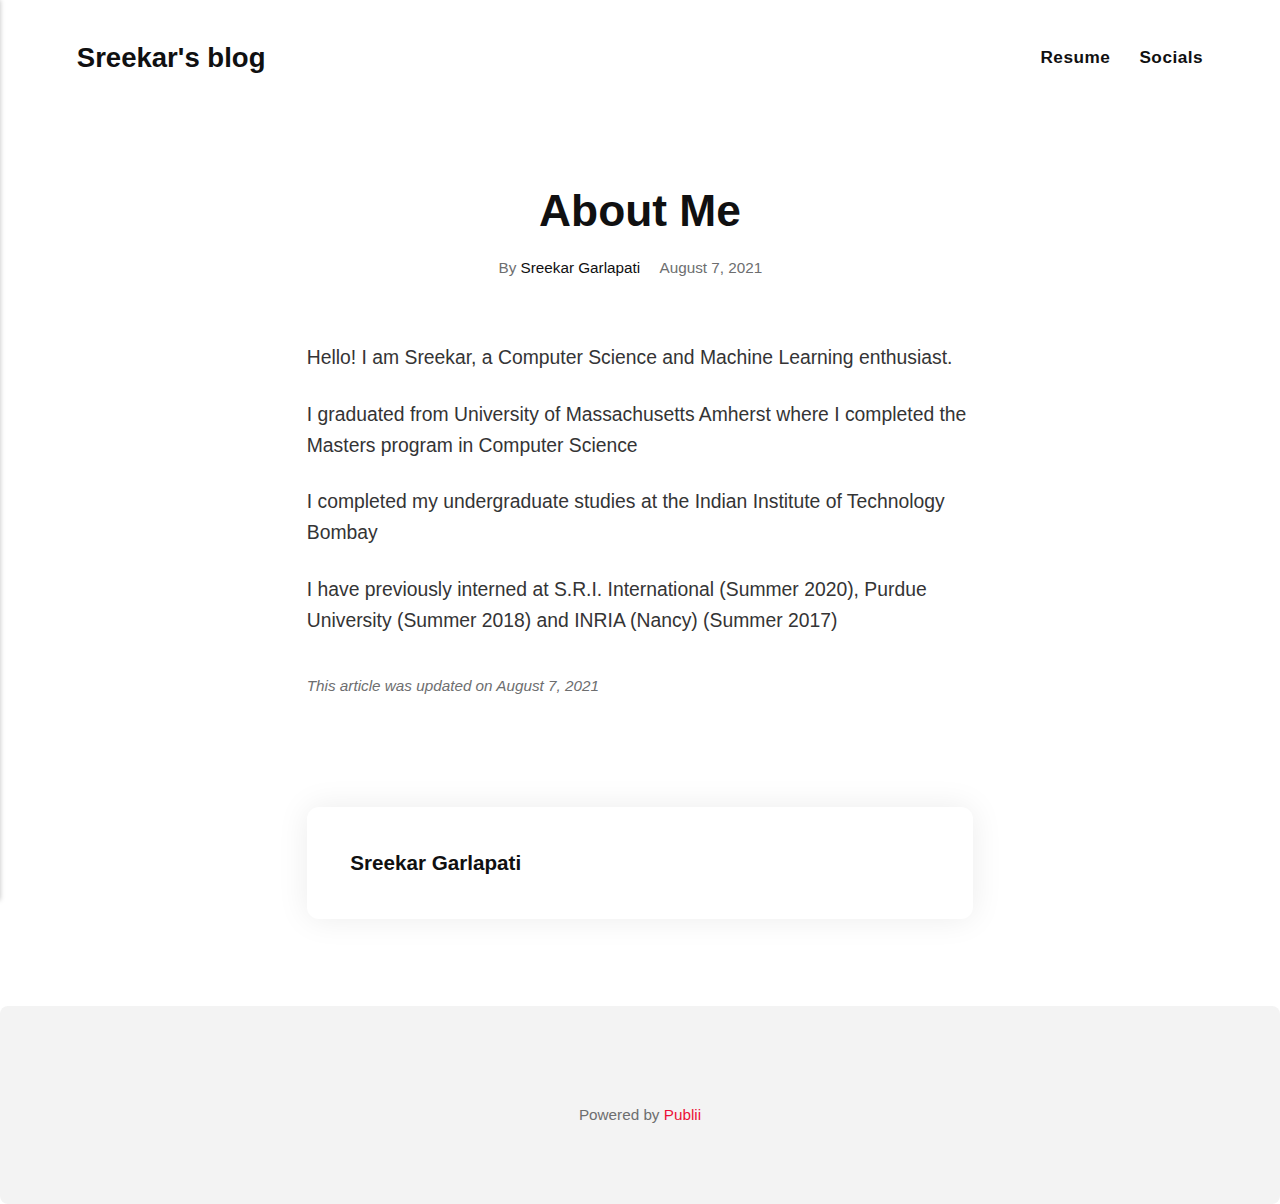
==== about-me.html @ f5da5109 "Updated from Publii" ====
<!DOCTYPE html><html lang="en"><head><meta charset="utf-8"><meta http-equiv="X-UA-Compatible" content="IE=edge"><meta name="viewport" content="width=device-width,initial-scale=1"><title>About Me - Sreekar&#x27;s blog</title><meta name="description" content=" Hello! I am Sreekar, a Computer Science and Machine Learning enthusiast. I graduated from University of Massachusetts Amherst where&hellip;"><meta name="generator" content="Publii Open-Source CMS for Static Site"><link rel="canonical" href="https://gitting-it-right.github.io/about-me.html"><link rel="alternate" type="application/atom+xml" href="https://gitting-it-right.github.io/feed.xml"><link rel="alternate" type="application/json" href="https://gitting-it-right.github.io/feed.json"><meta property="og:title" content="About Me"><meta property="og:site_name" content="Sreekar's blog"><meta property="og:description" content=" Hello! I am Sreekar, a Computer Science and Machine Learning enthusiast. I graduated from University of Massachusetts Amherst where&hellip;"><meta property="og:url" content="https://gitting-it-right.github.io/about-me.html"><meta property="og:type" content="article"><style>:root{--body-font:-apple-system,BlinkMacSystemFont,"Segoe UI",Roboto,Oxygen,Ubuntu,Cantarell,"Fira Sans","Droid Sans","Helvetica Neue",Arial,sans-serif,"Apple Color Emoji","Segoe UI Emoji","Segoe UI Symbol";--heading-font:var(--body-font);--logo-font:var(--body-font);--menu-font:var(--body-font)}</style><link rel="stylesheet" href="https://gitting-it-right.github.io/assets/css/style.css?v=923737db015e684d44bc12e0259325d4"><script type="application/ld+json">{"@context":"http://schema.org","@type":"Article","mainEntityOfPage":{"@type":"WebPage","@id":"https://gitting-it-right.github.io/about-me.html"},"headline":"About Me","datePublished":"2021-08-07T09:47","dateModified":"2021-08-07T15:20","description":" Hello! I am Sreekar, a Computer Science and Machine Learning enthusiast. I graduated from University of Massachusetts Amherst where&hellip;","author":{"@type":"Person","name":"Sreekar Garlapati"},"publisher":{"@type":"Organization","name":"Sreekar Garlapati"}}</script></head><body><header class="header" id="js-header"><a href="https://gitting-it-right.github.io/" class="logo">Sreekar&#x27;s blog</a><nav class="navbar js-navbar"><button class="navbar__toggle js-toggle" aria-label="Menu"><span class="navbar__toggle-box"><span class="navbar__toggle-inner">Menu</span></span></button><ul class="navbar__menu"><li class="has-submenu"><span class="is-separator" title="Resume" aria-haspopup="true">Resume</span><ul class="navbar__submenu level-2" aria-hidden="true"><li><a href="https://tinyurl.com/sree-resume" title="GDrive" target="_blank">PDF</a></li><li><a href="https://tinyurl.com/sreekar-resume-2page" target="_blank">CV (long)</a></li></ul></li><li class="has-submenu"><span class="is-separator" aria-haspopup="true">Socials</span><ul class="navbar__submenu level-2" aria-hidden="true"><li><a href="https://www.linkedin.com/in/sreekar-garlapati/" target="_blank">LinkedIn</a></li><li><a href="https://github.com/gitting-it-right/" target="_blank">GitHub</a></li><li><a href="https://twitter.com/SreekarJi" target="_blank">Twitter</a></li></ul></li></ul></nav></header><main><div class="wrapper"><article class="post"><header class="post__header"><h1 class="post__title">About Me</h1><div class="post__meta"><div class="post__author">By <a href="https://gitting-it-right.github.io/authors/sreekar-garlapati/" class="invert" rel="author" title="Sreekar Garlapati">Sreekar Garlapati</a></div><time datetime="2021-08-07T09:47">August 7, 2021</time></div></header><div class="post__inner"><div class="post__entry"><p>Hello! I am Sreekar, a Computer Science and Machine Learning enthusiast.</p><p>I graduated from University of Massachusetts Amherst where I completed the Masters program in Computer Science</p><p>I completed my undergraduate studies at the Indian Institute of Technology Bombay</p><p>I have previously interned at S.R.I. International (Summer 2020), Purdue University (Summer 2018) and INRIA (Nancy) (Summer 2017)</p></div><footer><p class="post__last-updated">This article was updated on August 7, 2021</p><div class="post__tags-share"><aside class="post__share"><a href="https://twitter.com/share?url=https%3A%2F%2Fgitting-it-right.github.io%2Fabout-me.html&amp;via=%40SreekarJi&amp;text=About%20Me" class="js-share twitter" aria-label="Share with Twitter" rel="nofollow noopener noreferrer"><svg><use xlink:href="https://gitting-it-right.github.io/assets/svg/svg-map.svg#twitter"/></svg></a></aside></div><div class="post__bio author"><div><h3 class="h6 author__name"><a href="https://gitting-it-right.github.io/authors/sreekar-garlapati/" class="invert" title="Sreekar Garlapati">Sreekar Garlapati</a></h3></div></div></footer></div></article></div></main><footer class="footer"><div class="footer__copyright">Powered by <a href="https://getpublii.com" target="_blank" rel="nofollow noopener">Publii</a></div></footer><script>window.publiiThemeMenuConfig = {    
      mobileMenuMode: 'sidebar',
      animationSpeed: 300,
      submenuWidth: 'auto',
      doubleClickTime: 500,
      mobileMenuExpandableSubmenus: true, 
      relatedContainerForOverlayMenuSelector: '.navbar',
   };</script><script defer="defer" src="https://gitting-it-right.github.io/assets/js/scripts.min.js?v=8b3e67b51e8c7a7d51b33f4a94ae4287"></script><script>var images = document.querySelectorAll('img[loading]');

      for (var i = 0; i < images.length; i++) {
         if (images[i].complete) {
               images[i].classList.add('is-loaded');
         } else {
               images[i].addEventListener('load', function () {
                  this.classList.add('is-loaded');
               }, false);
         }
      }</script></body></html>
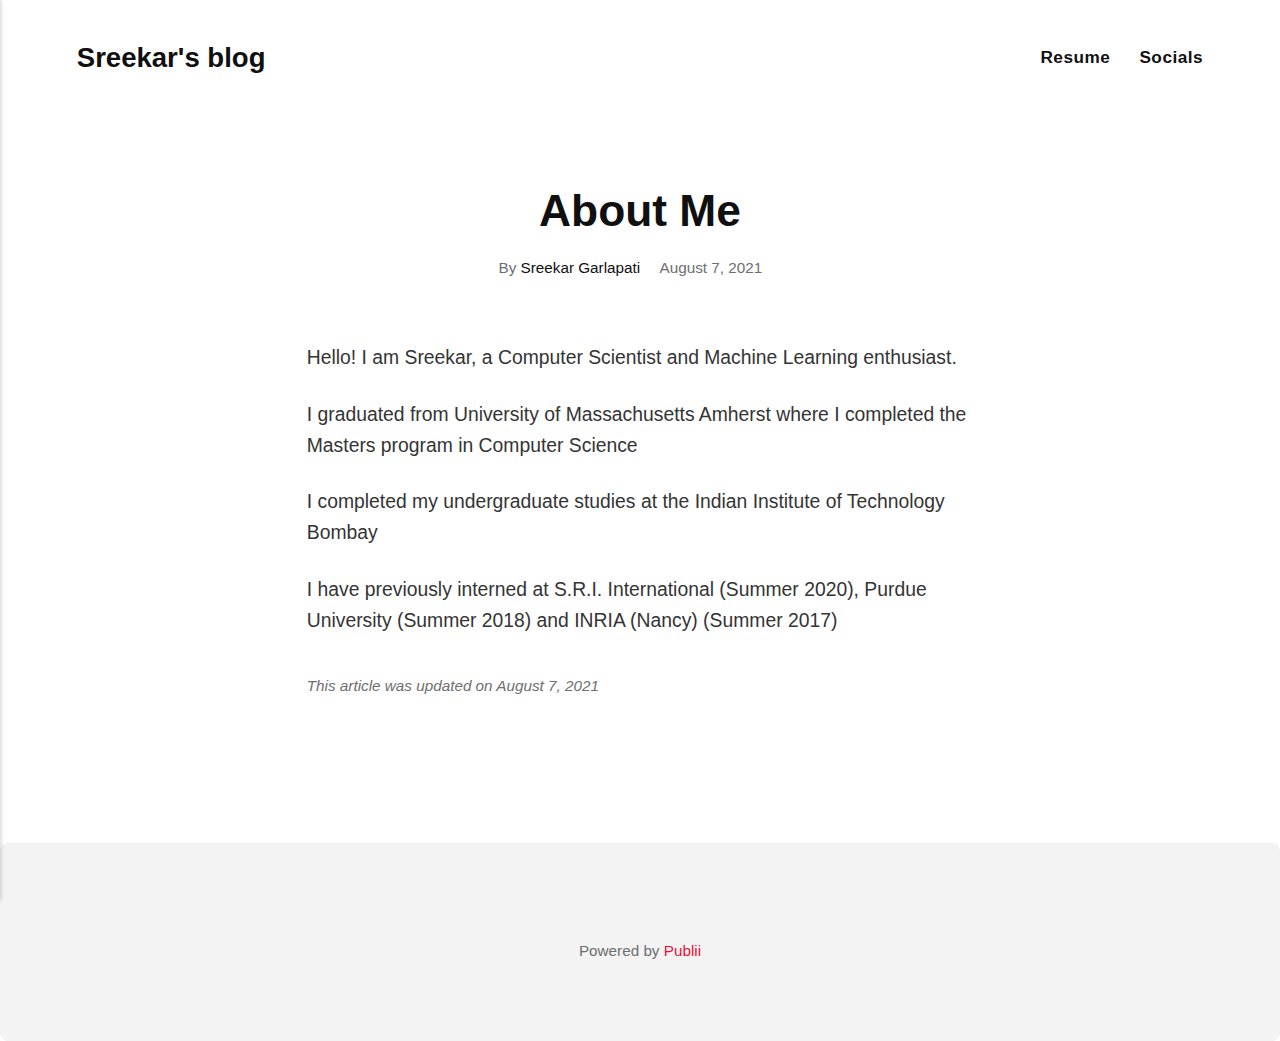
==== commit df31342c: "Updated from Publii" ====
--- a/about-me.html
+++ b/about-me.html
@@ -1,4 +1,4 @@
-<!DOCTYPE html><html lang="en"><head><meta charset="utf-8"><meta http-equiv="X-UA-Compatible" content="IE=edge"><meta name="viewport" content="width=device-width,initial-scale=1"><title>About Me - Sreekar&#x27;s blog</title><meta name="description" content=" Hello! I am Sreekar, a Computer Science and Machine Learning enthusiast. I graduated from University of Massachusetts Amherst where&hellip;"><meta name="generator" content="Publii Open-Source CMS for Static Site"><link rel="canonical" href="https://gitting-it-right.github.io/about-me.html"><link rel="alternate" type="application/atom+xml" href="https://gitting-it-right.github.io/feed.xml"><link rel="alternate" type="application/json" href="https://gitting-it-right.github.io/feed.json"><meta property="og:title" content="About Me"><meta property="og:site_name" content="Sreekar's blog"><meta property="og:description" content=" Hello! I am Sreekar, a Computer Science and Machine Learning enthusiast. I graduated from University of Massachusetts Amherst where&hellip;"><meta property="og:url" content="https://gitting-it-right.github.io/about-me.html"><meta property="og:type" content="article"><style>:root{--body-font:-apple-system,BlinkMacSystemFont,"Segoe UI",Roboto,Oxygen,Ubuntu,Cantarell,"Fira Sans","Droid Sans","Helvetica Neue",Arial,sans-serif,"Apple Color Emoji","Segoe UI Emoji","Segoe UI Symbol";--heading-font:var(--body-font);--logo-font:var(--body-font);--menu-font:var(--body-font)}</style><link rel="stylesheet" href="https://gitting-it-right.github.io/assets/css/style.css?v=923737db015e684d44bc12e0259325d4"><script type="application/ld+json">{"@context":"http://schema.org","@type":"Article","mainEntityOfPage":{"@type":"WebPage","@id":"https://gitting-it-right.github.io/about-me.html"},"headline":"About Me","datePublished":"2021-08-07T09:47","dateModified":"2021-08-07T15:20","description":" Hello! I am Sreekar, a Computer Science and Machine Learning enthusiast. I graduated from University of Massachusetts Amherst where&hellip;","author":{"@type":"Person","name":"Sreekar Garlapati"},"publisher":{"@type":"Organization","name":"Sreekar Garlapati"}}</script></head><body><header class="header" id="js-header"><a href="https://gitting-it-right.github.io/" class="logo">Sreekar&#x27;s blog</a><nav class="navbar js-navbar"><button class="navbar__toggle js-toggle" aria-label="Menu"><span class="navbar__toggle-box"><span class="navbar__toggle-inner">Menu</span></span></button><ul class="navbar__menu"><li class="has-submenu"><span class="is-separator" title="Resume" aria-haspopup="true">Resume</span><ul class="navbar__submenu level-2" aria-hidden="true"><li><a href="https://tinyurl.com/sree-resume" title="GDrive" target="_blank">PDF</a></li><li><a href="https://tinyurl.com/sreekar-resume-2page" target="_blank">CV (long)</a></li></ul></li><li class="has-submenu"><span class="is-separator" aria-haspopup="true">Socials</span><ul class="navbar__submenu level-2" aria-hidden="true"><li><a href="https://www.linkedin.com/in/sreekar-garlapati/" target="_blank">LinkedIn</a></li><li><a href="https://github.com/gitting-it-right/" target="_blank">GitHub</a></li><li><a href="https://twitter.com/SreekarJi" target="_blank">Twitter</a></li></ul></li></ul></nav></header><main><div class="wrapper"><article class="post"><header class="post__header"><h1 class="post__title">About Me</h1><div class="post__meta"><div class="post__author">By <a href="https://gitting-it-right.github.io/authors/sreekar-garlapati/" class="invert" rel="author" title="Sreekar Garlapati">Sreekar Garlapati</a></div><time datetime="2021-08-07T09:47">August 7, 2021</time></div></header><div class="post__inner"><div class="post__entry"><p>Hello! I am Sreekar, a Computer Science and Machine Learning enthusiast.</p><p>I graduated from University of Massachusetts Amherst where I completed the Masters program in Computer Science</p><p>I completed my undergraduate studies at the Indian Institute of Technology Bombay</p><p>I have previously interned at S.R.I. International (Summer 2020), Purdue University (Summer 2018) and INRIA (Nancy) (Summer 2017)</p></div><footer><p class="post__last-updated">This article was updated on August 7, 2021</p><div class="post__tags-share"><aside class="post__share"><a href="https://twitter.com/share?url=https%3A%2F%2Fgitting-it-right.github.io%2Fabout-me.html&amp;via=%40SreekarJi&amp;text=About%20Me" class="js-share twitter" aria-label="Share with Twitter" rel="nofollow noopener noreferrer"><svg><use xlink:href="https://gitting-it-right.github.io/assets/svg/svg-map.svg#twitter"/></svg></a></aside></div><div class="post__bio author"><div><h3 class="h6 author__name"><a href="https://gitting-it-right.github.io/authors/sreekar-garlapati/" class="invert" title="Sreekar Garlapati">Sreekar Garlapati</a></h3></div></div></footer></div></article></div></main><footer class="footer"><div class="footer__copyright">Powered by <a href="https://getpublii.com" target="_blank" rel="nofollow noopener">Publii</a></div></footer><script>window.publiiThemeMenuConfig = {    
+<!DOCTYPE html><html lang="en"><head><meta charset="utf-8"><meta http-equiv="X-UA-Compatible" content="IE=edge"><meta name="viewport" content="width=device-width,initial-scale=1"><title>About Me - Sreekar&#x27;s blog</title><meta name="description" content=" Hello! I am Sreekar, a Computer Scientist and Machine Learning enthusiast. I graduated from University of Massachusetts Amherst where&hellip;"><meta name="generator" content="Publii Open-Source CMS for Static Site"><link rel="canonical" href="https://gitting-it-right.github.io/about-me.html"><link rel="alternate" type="application/atom+xml" href="https://gitting-it-right.github.io/feed.xml"><link rel="alternate" type="application/json" href="https://gitting-it-right.github.io/feed.json"><meta property="og:title" content="About Me"><meta property="og:site_name" content="Sreekar's blog"><meta property="og:description" content=" Hello! I am Sreekar, a Computer Scientist and Machine Learning enthusiast. I graduated from University of Massachusetts Amherst where&hellip;"><meta property="og:url" content="https://gitting-it-right.github.io/about-me.html"><meta property="og:type" content="article"><style>:root{--body-font:-apple-system,BlinkMacSystemFont,"Segoe UI",Roboto,Oxygen,Ubuntu,Cantarell,"Fira Sans","Droid Sans","Helvetica Neue",Arial,sans-serif,"Apple Color Emoji","Segoe UI Emoji","Segoe UI Symbol";--heading-font:var(--body-font);--logo-font:var(--body-font);--menu-font:var(--body-font)}</style><link rel="stylesheet" href="https://gitting-it-right.github.io/assets/css/style.css?v=923737db015e684d44bc12e0259325d4"><script type="application/ld+json">{"@context":"http://schema.org","@type":"Article","mainEntityOfPage":{"@type":"WebPage","@id":"https://gitting-it-right.github.io/about-me.html"},"headline":"About Me","datePublished":"2021-08-07T09:47","dateModified":"2021-08-07T16:30","description":" Hello! I am Sreekar, a Computer Scientist and Machine Learning enthusiast. I graduated from University of Massachusetts Amherst where&hellip;","author":{"@type":"Person","name":"Sreekar Garlapati"},"publisher":{"@type":"Organization","name":"Sreekar Garlapati"}}</script></head><body><header class="header" id="js-header"><a href="https://gitting-it-right.github.io/" class="logo">Sreekar&#x27;s blog</a><nav class="navbar js-navbar"><button class="navbar__toggle js-toggle" aria-label="Menu"><span class="navbar__toggle-box"><span class="navbar__toggle-inner">Menu</span></span></button><ul class="navbar__menu"><li class="has-submenu"><span class="is-separator" title="Resume" aria-haspopup="true">Resume</span><ul class="navbar__submenu level-2" aria-hidden="true"><li><a href="https://tinyurl.com/sree-resume" title="GDrive" target="_blank">PDF</a></li><li><a href="https://tinyurl.com/sreekar-resume-2page" target="_blank">CV (long)</a></li></ul></li><li class="has-submenu"><span class="is-separator" aria-haspopup="true">Socials</span><ul class="navbar__submenu level-2" aria-hidden="true"><li><a href="https://www.linkedin.com/in/sreekar-garlapati/" target="_blank">LinkedIn</a></li><li><a href="https://github.com/gitting-it-right/" target="_blank">GitHub</a></li><li><a href="https://twitter.com/SreekarJi" target="_blank">Twitter</a></li></ul></li></ul></nav></header><main><div class="wrapper"><article class="post"><header class="post__header"><h1 class="post__title">About Me</h1><div class="post__meta"><div class="post__author">By <a href="https://gitting-it-right.github.io/authors/sreekar-garlapati/" class="invert" rel="author" title="Sreekar Garlapati">Sreekar Garlapati</a></div><time datetime="2021-08-07T09:47">August 7, 2021</time></div></header><div class="post__inner"><div class="post__entry"><p>Hello! I am Sreekar, a Computer Scientist and Machine Learning enthusiast.</p><p>I graduated from University of Massachusetts Amherst where I completed the Masters program in Computer Science</p><p>I completed my undergraduate studies at the Indian Institute of Technology Bombay</p><p>I have previously interned at S.R.I. International (Summer 2020), Purdue University (Summer 2018) and INRIA (Nancy) (Summer 2017)</p></div><footer><p class="post__last-updated">This article was updated on August 7, 2021</p><div class="post__tags-share"><aside class="post__share"><a href="https://twitter.com/share?url=https%3A%2F%2Fgitting-it-right.github.io%2Fabout-me.html&amp;via=%40SreekarJi&amp;text=About%20Me" class="js-share twitter" aria-label="Share with Twitter" rel="nofollow noopener noreferrer"><svg><use xlink:href="https://gitting-it-right.github.io/assets/svg/svg-map.svg#twitter"/></svg></a></aside></div></footer></div></article></div></main><footer class="footer"><div class="footer__copyright">Powered by <a href="https://getpublii.com" target="_blank" rel="nofollow noopener">Publii</a></div></footer><script>window.publiiThemeMenuConfig = {    
       mobileMenuMode: 'sidebar',
       animationSpeed: 300,
       submenuWidth: 'auto',
